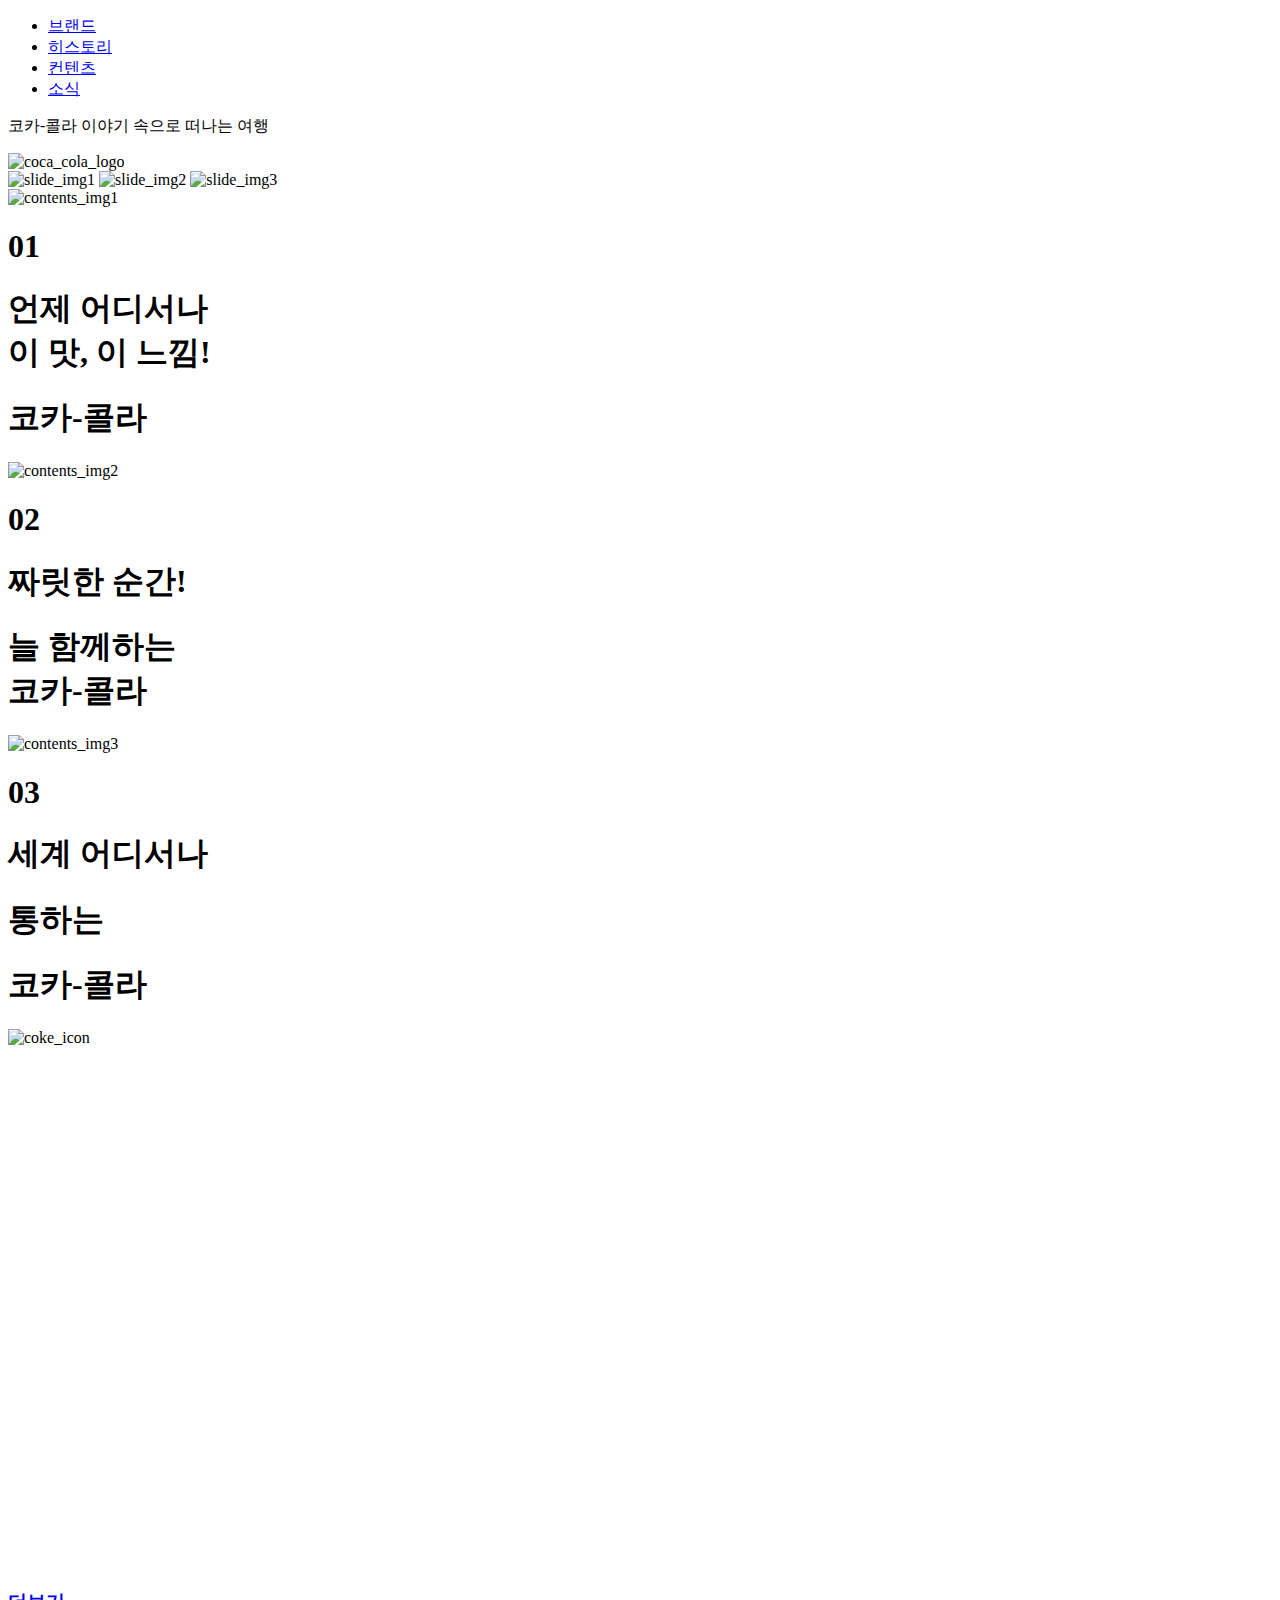
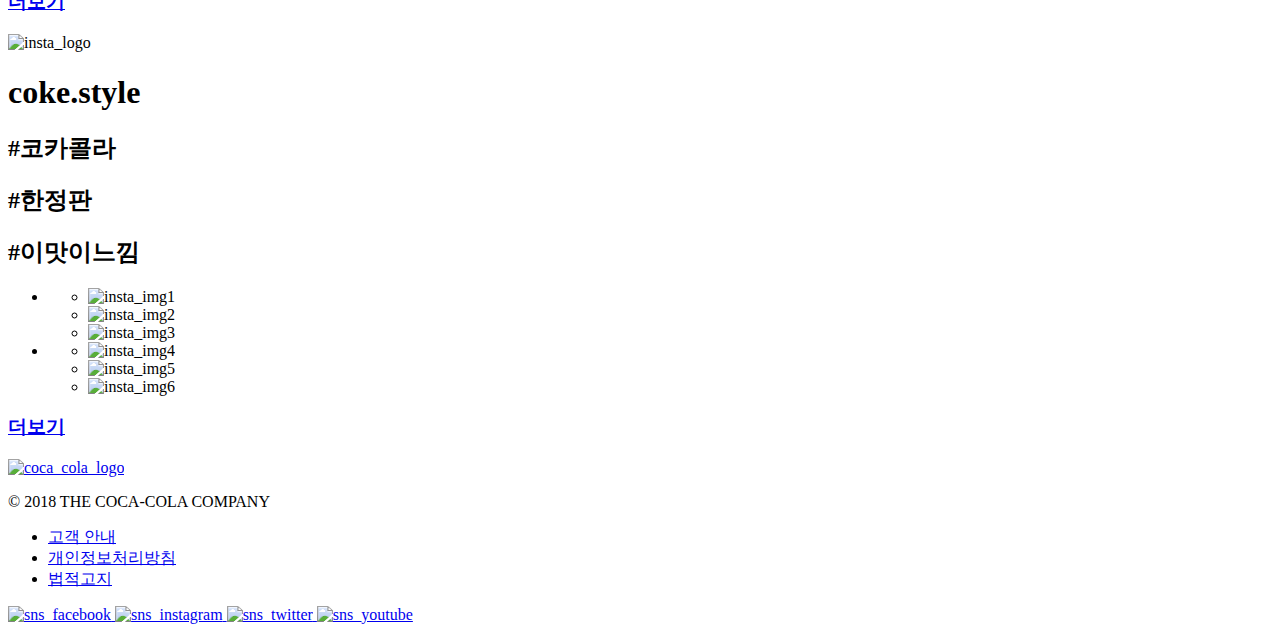
==== index.html @ ff388f08 "coca_cola" ====
<!DOCTYPE html>
<html lang="en">
<head>
    <meta charset="UTF-8">
    <meta http-equiv="X-UA-Compatible" content="IE=edge">
    <meta name="viewport" content="width=device-width, initial-scale=1.0">
    <title>한국 코카-콜라</title>
    <link rel="stylesheet" href="css/reset.css">
    <link rel="stylesheet" href="css/common.css">
    <link rel="stylesheet" href="css/style.css">
    <script src="script/jquery-3.5.1.min.js"></script>
    <script src="script/script.js"></script>
</head>
<body>
    <div class="header">
        <nav>
            <ul class="main_menu">
                <li><a href="brand.html" target="_self">브랜드</a></li>
                <li><a href="history.html">히스토리</a></li>
                <li><a href="contents.html">컨텐츠</a></li>
                <li><a href="news.html">소식</a></li>
            </ul>
        </nav>
    </div>

    <div id="container">

        <div class="min">
              <p>코카-콜라 이야기 속으로 떠나는 여행</p>
        </div>

        
        <div class="logo"><img src="imgs/coca_logo.png" alt="coca_cola_logo"></a></div>

        <div id="slide">
            <div class="slide_img">
                <img src="imgs/main/slide_img1.png" alt="slide_img1">
                <img src="imgs/main/slide_img2.png" alt="slide_img2">
                <img src="imgs/main/slide_img3.png" alt="slide_img3">
            </div>

            <div class="slide_btn"></div>
        </div>

        <div id="mn_contents" class="clearfix">
            <div class="con1">
                <div class="con_img"><img src="imgs/main/con_img1.jpg" alt="contents_img1"></div>
                <div class="con1_text">
                    <h1 class="con_text_b">01</h1>
                    <h1 class="con_text_w">언제 어디서나 <br> 이 맛, 이 느낌!</h1>
                    <h1 class="con_text_y">코카-콜라</h1>
                </div>
            </div>

            <div class="con2">
                <div class="con_img"><img src="imgs/main/con_img2.jpg" alt="contents_img2"></div>
                <div class="con2_text">
                    <h1 class="con_text_b">02</h1>
                    <h1 class="con_text_y">짜릿한 순간!</h1>
                    <h1 class="con_text_w">늘 함께하는 <br> 코카-콜라</h1>
                </div>
            </div>

            <div class="con3">
                <div class="con_img"><img src="imgs/main/con_img3.jpg" alt="contents_img3"></div>
                <div class="con3_text">
                    <h1 class="con_text_b">03</h1>
                    <h1 class="con_text_w">세계 어디서나</h1>
                    <h1 class="con_text_w"><span>통</span>하는</h1>
                    <h1 class="con_text_w">코카-콜라</h1>
                </div>
            </div>
        </div>

        <div id="movie" class="clearfix">
            <div class="can"><img src="imgs/main/bg_img_can.png" alt="coke_icon"></div>

            <div class="movie">
                <iframe width="940" height="520" src="https://www.youtube.com/embed/O1akV85y2nY" frameborder="0" allow="accelerometer; autoplay; clipboard-write; encrypted-media; gyroscope; picture-in-picture" allowfullscreen></iframe>
            </div>

            <div class="more_btn"><a href="https://www.youtube.com/c/CocaColaKorea/featured" target="_blank">
                 <h3>더보기</h3> 
                </a>
            </div>
        </div>

        <div id="insta" class="clearfix">
            <div class="coca_logo3">
                <img src="imgs/coca_logo3.png" alt="insta_logo">
            </div>

            <div class="insta_text">
                <h1>coke.style</h1>
                <h2>#코카콜라</h2>
                <h2>#한정판</h2>
                <h2>#이맛이느낌</h2>
            </div>

            <ul class="insta_img">
                <li>
                    <ul>
                        <li><img src="imgs/main/insta_img1.jpg" alt="insta_img1"></li>
                        <li><img src="imgs/main/insta_img2.jpg" alt="insta_img2"></li>
                        <li><img src="imgs/main/insta_img3.jpg" alt="insta_img3"></li>
                    </ul>
                </li>
                <li>
                    <ul>
                        <li><img src="imgs/main/insta_img4.jpg" alt="insta_img4"></li>
                        <li><img src="imgs/main/insta_img5.jpg" alt="insta_img5"></li>
                        <li><img src="imgs/main/insta_img6.jpg" alt="insta_img6"></li>
                    </ul>
                </li>
            </ul>

            <div class="more_btn">
                <a href="https://www.instagram.com/explore/tags/cocacolalimitededition/" target="_blank">
                    <h3>더보기</h3>
                </a>
            </div>
        </div>

        <footer class="clearfix">
            <div class="mn_footer1">
                <a href="index.html"><img src="imgs/coca_logo2.png" alt="coca_cola_logo"></a>
                <p>© 2018 THE COCA-COLA COMPANY</p>
            </div>

            <div class="mn_footer2">
                <ul>
                    <li><a href="footer1.html">고객 안내</a></li>
                    <li><a href="footer2.html">개인정보처리방침</a></li>
                    <li><a href="footer3.html">법적고지</a></li>
                </ul>
            </div>

            <div class="mn_footer3">
                <a href="https://www.facebook.com/Coca-Cola" target="_blank">
                    <img src="imgs/sns_facebook.png" alt="sns_facebook">
                </a>
                <a href="https://www.instagram.com/coke.style/" target="_blank">
                    <img src="imgs/sns_instagram.png" alt="sns_instagram">
                </a>
                <a href="https://twitter.com/CocaCola_Korea" target="_blank">
                    <img src="imgs/sns_twitter.png" alt="sns_twitter">
                </a>
                <a href="https://www.youtube.com/user/openhappinesskorea" target="_blank">
                    <img src="imgs/sns_youtube.png" alt="sns_youtube">
                </a>
            </div>
        </footer>

    </div>
</body>
</html>
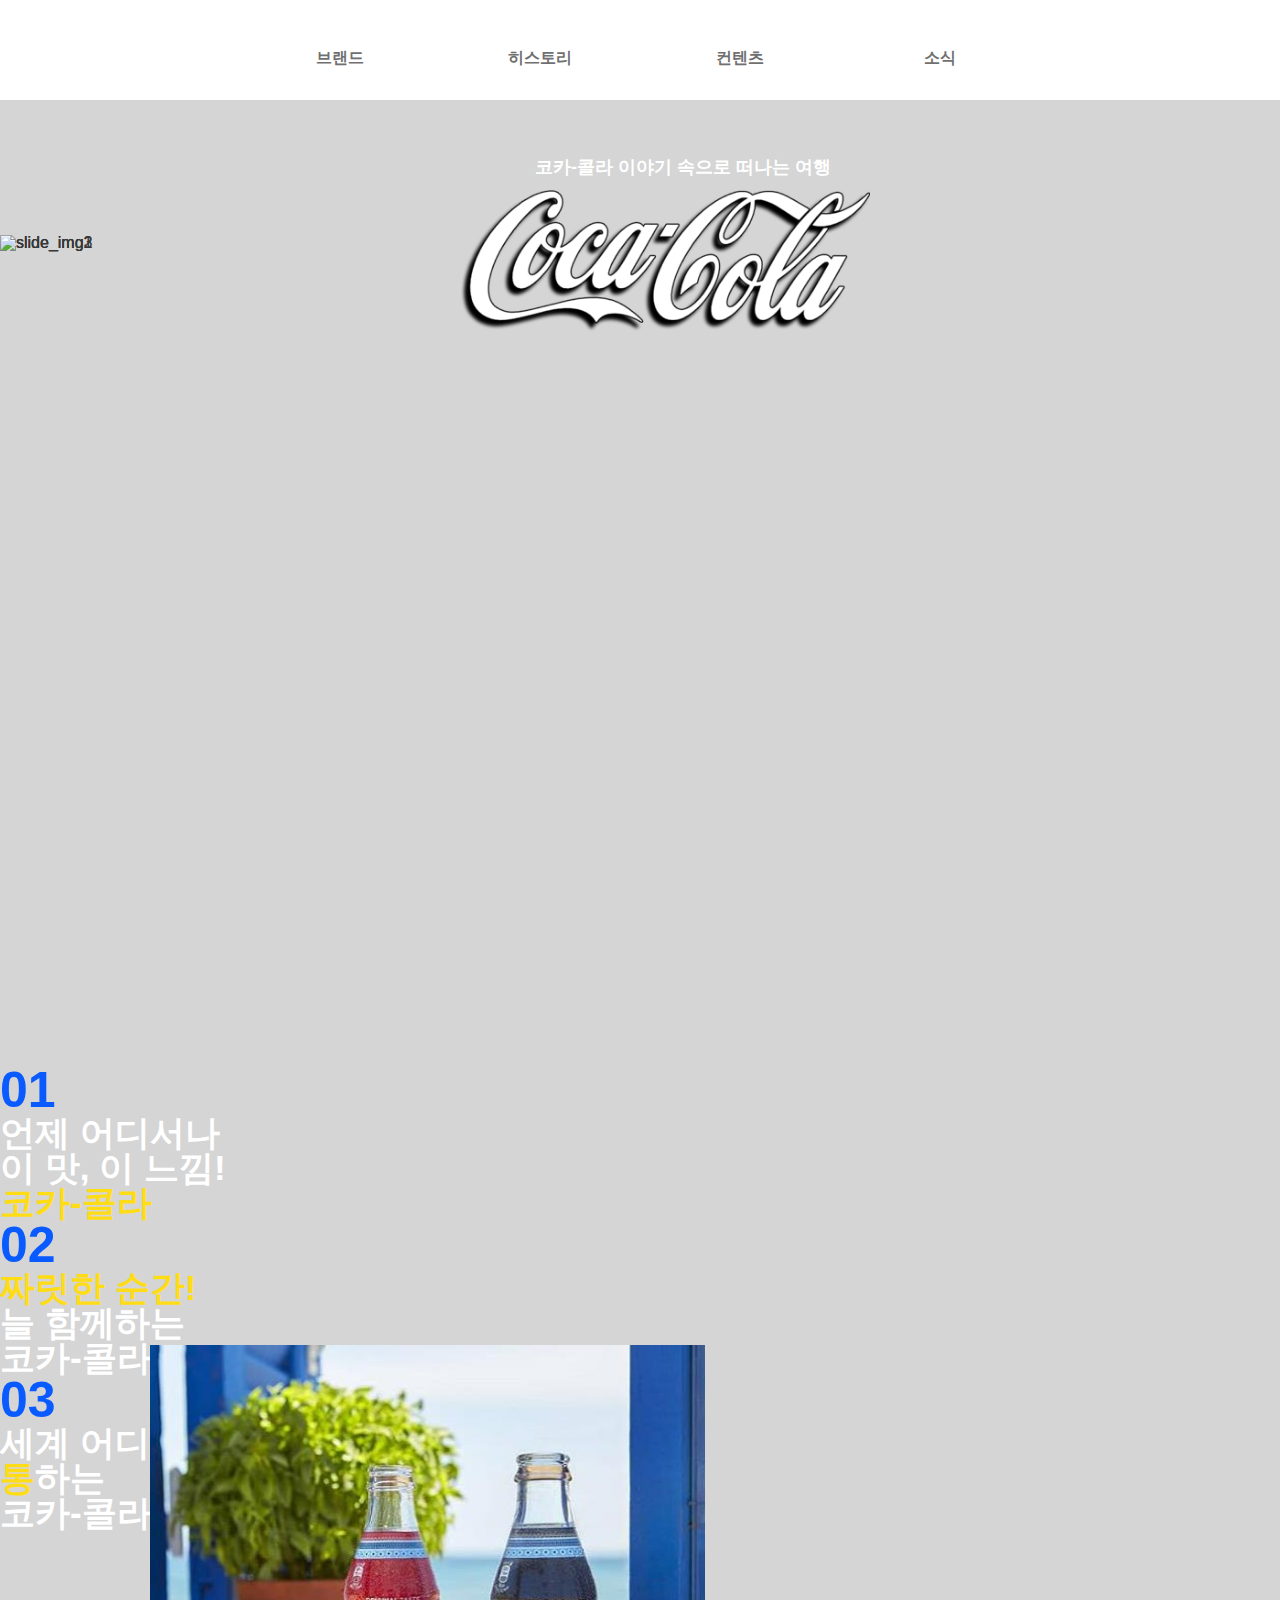
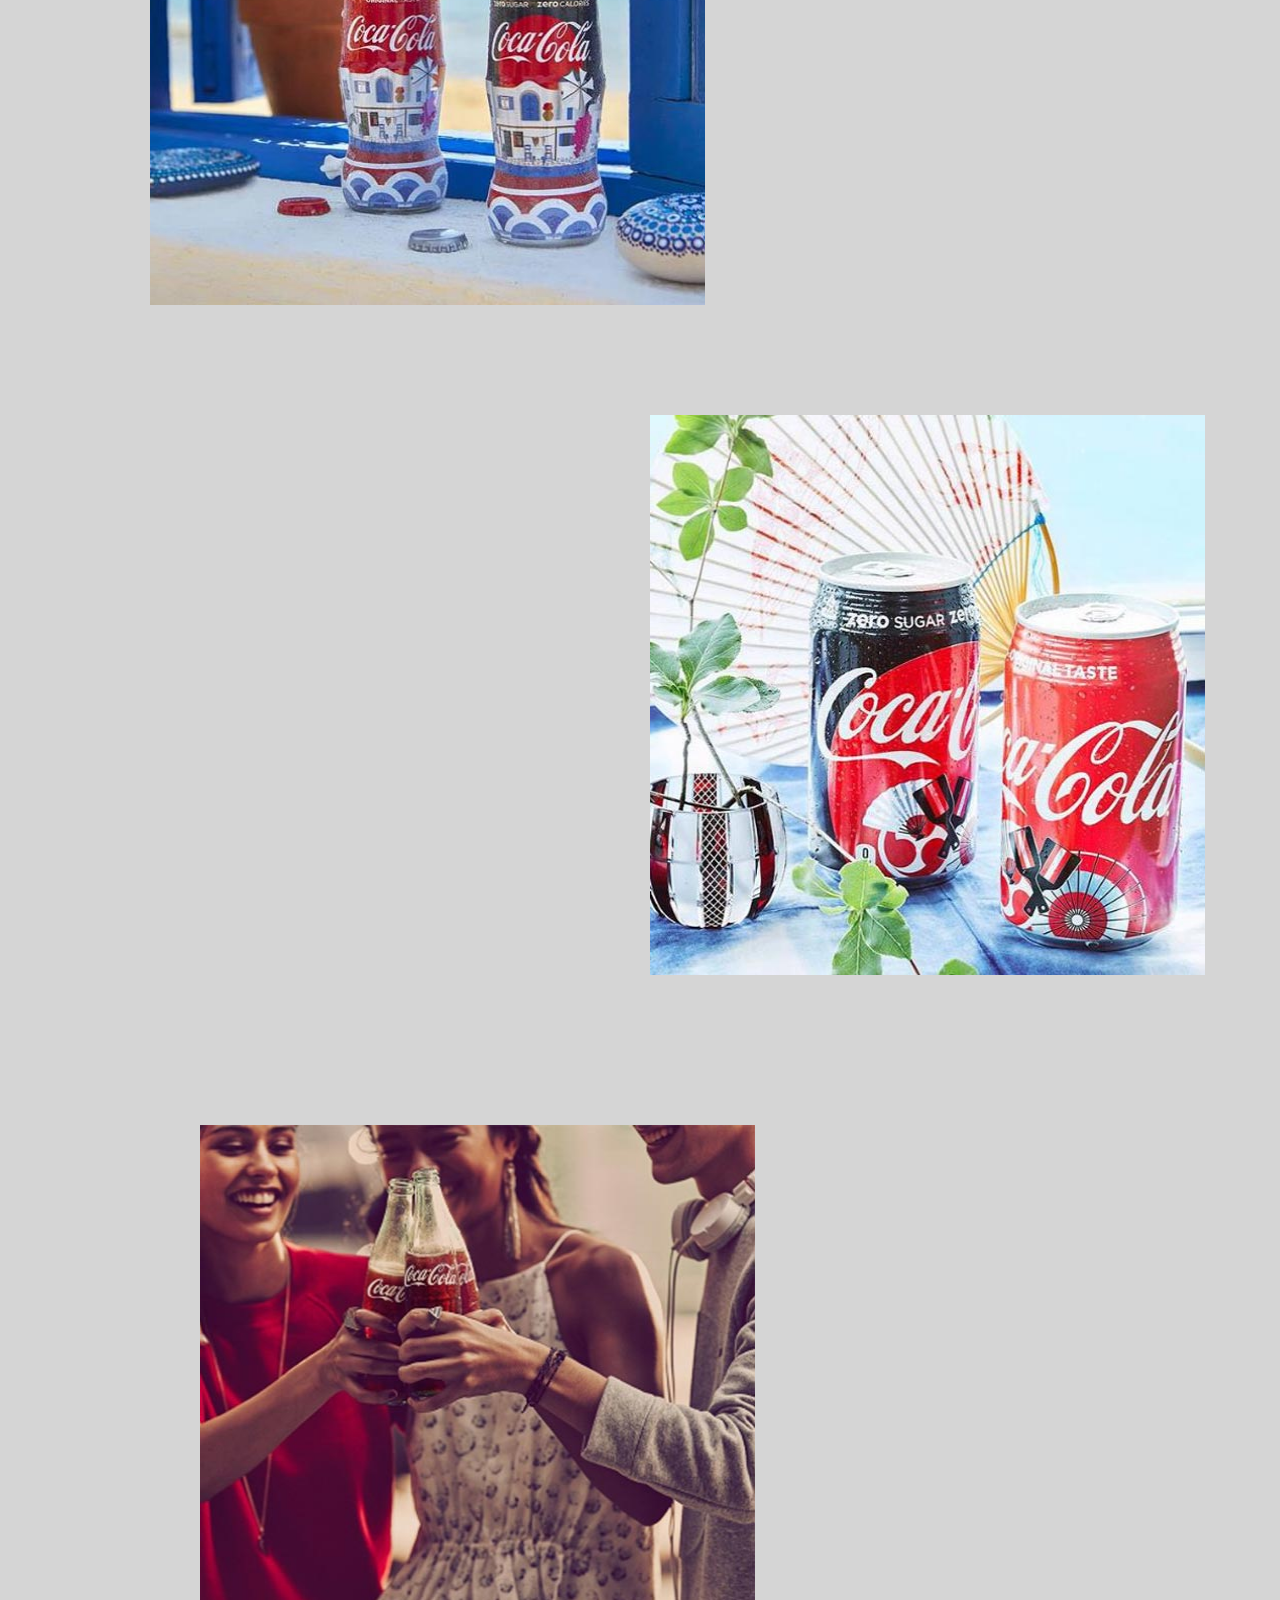
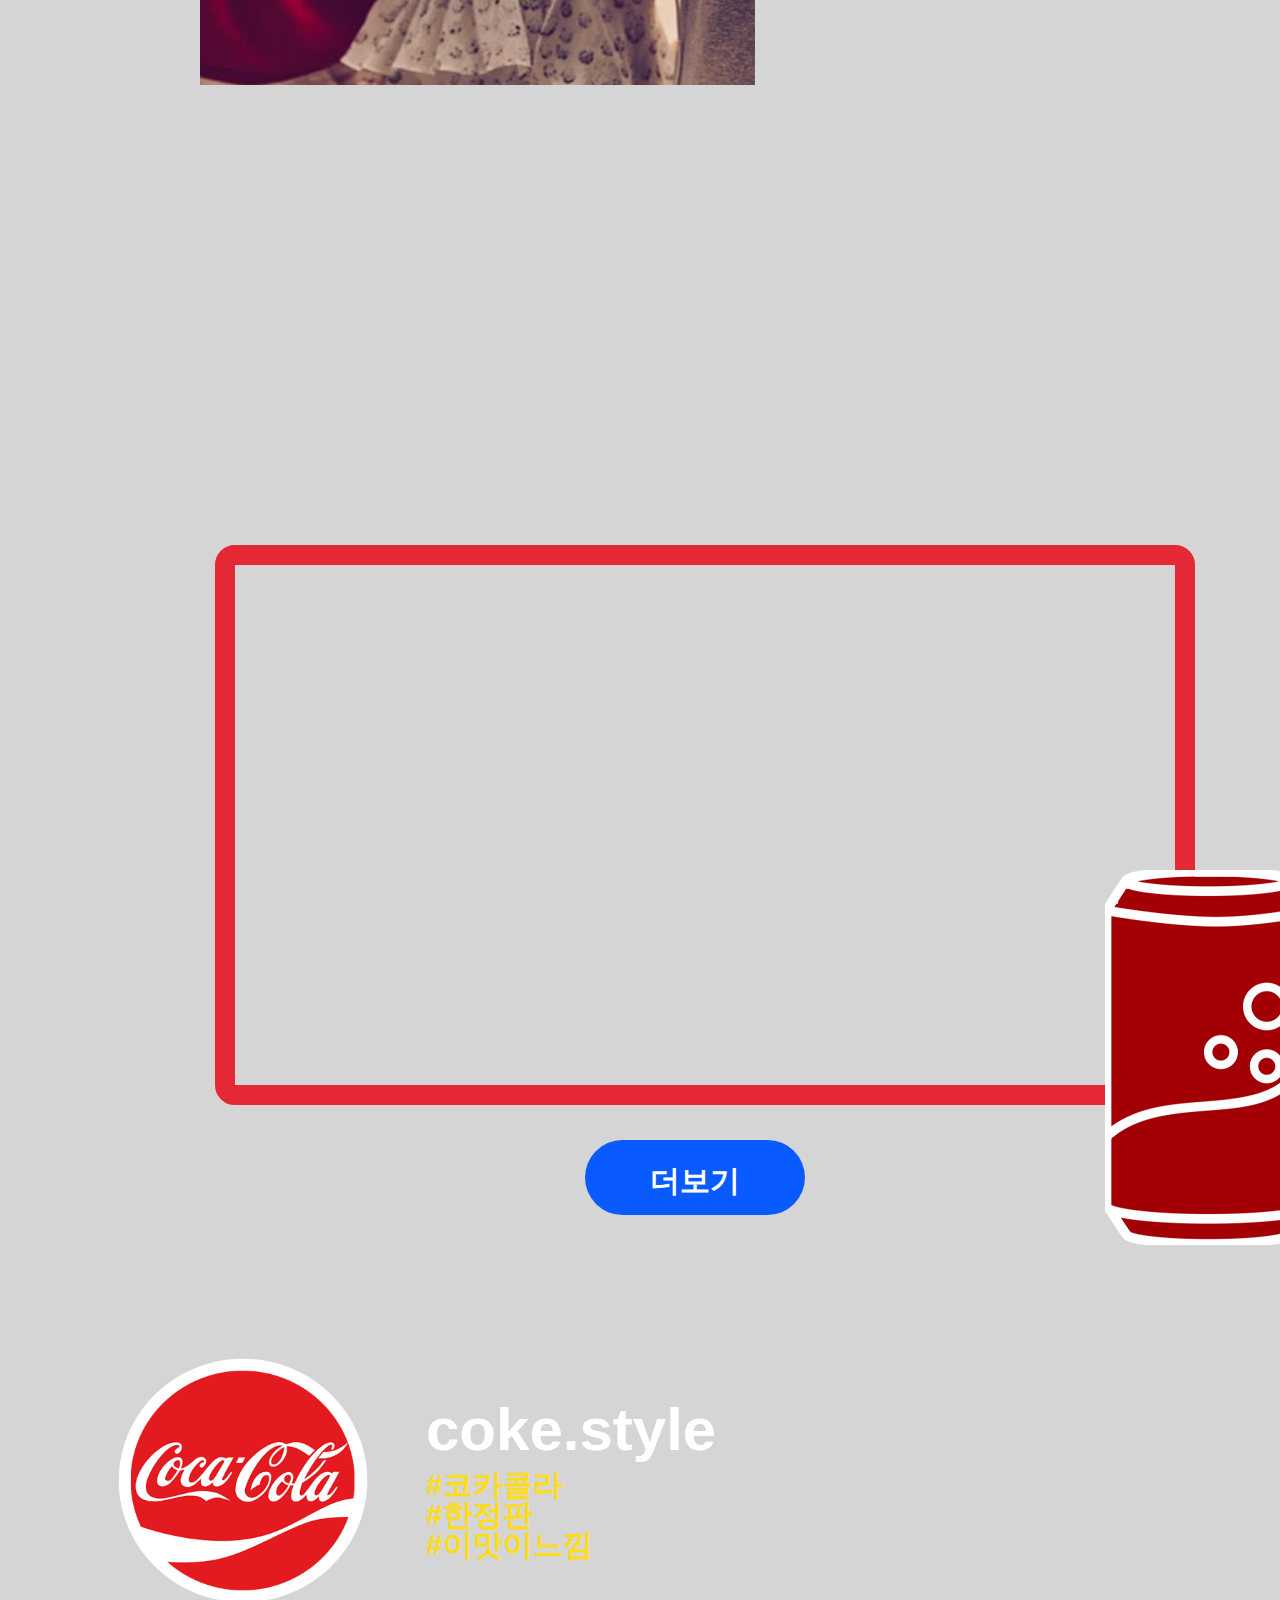
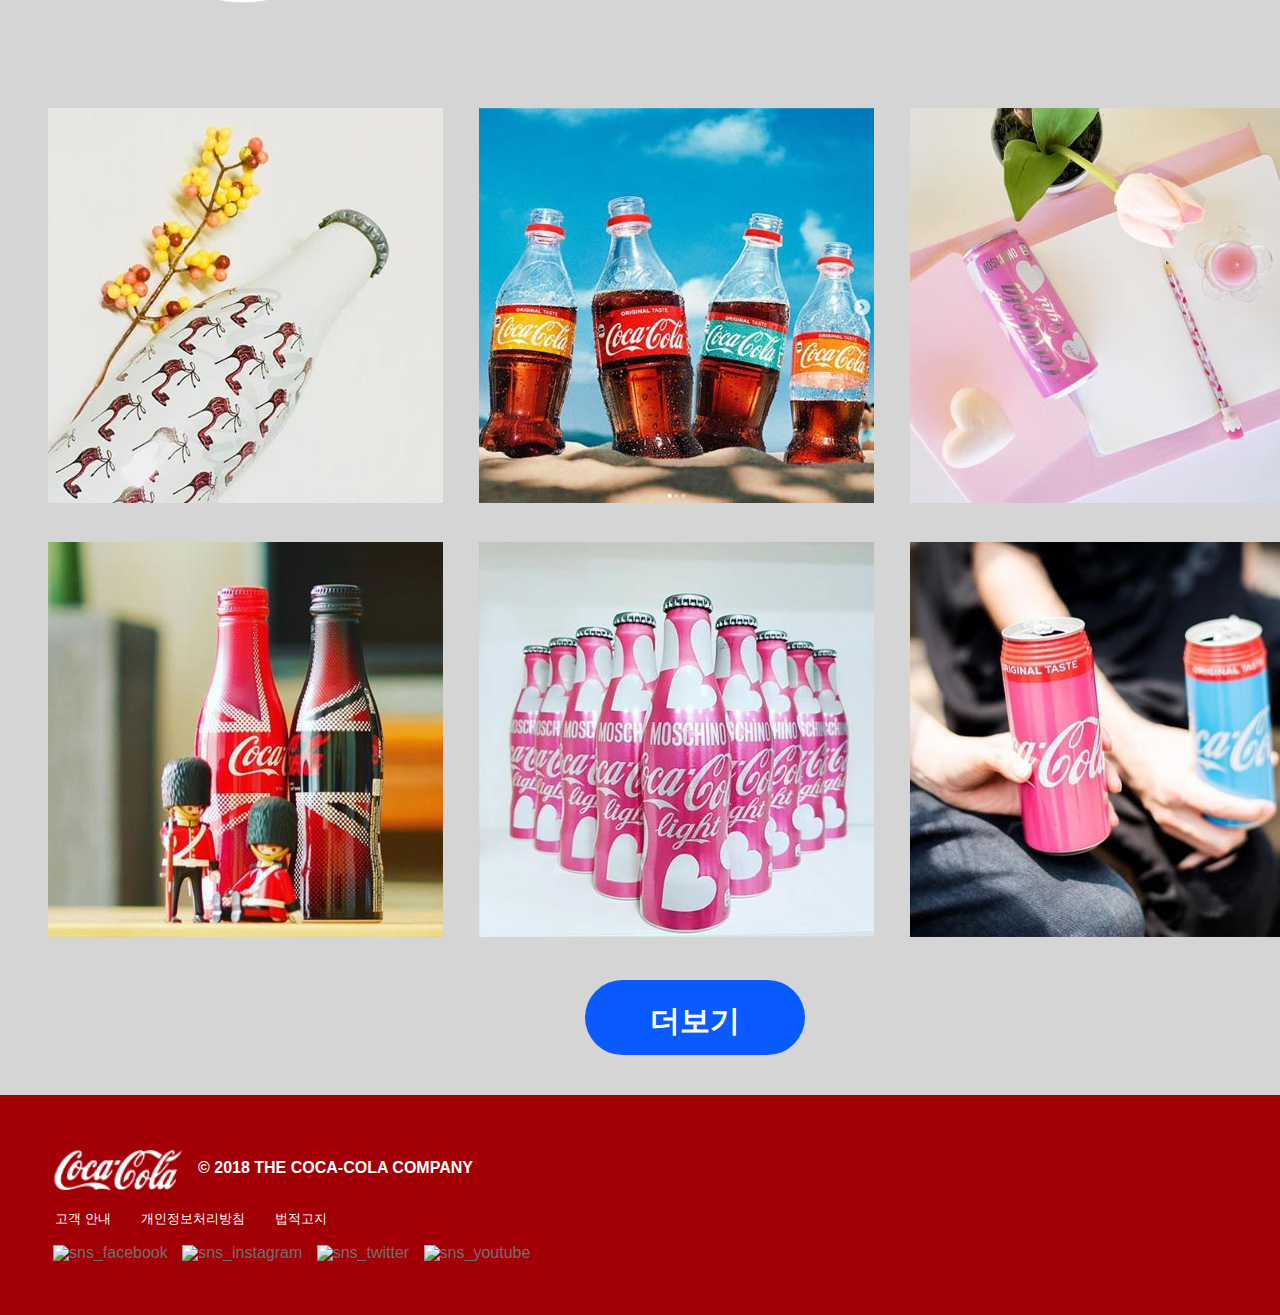
==== commit f7ff4d1c: "Update index.html" ====
--- a/index.html
+++ b/index.html
@@ -5,11 +5,11 @@
     <meta http-equiv="X-UA-Compatible" content="IE=edge">
     <meta name="viewport" content="width=device-width, initial-scale=1.0">
     <title>한국 코카-콜라</title>
-    <link rel="stylesheet" href="css/reset.css">
-    <link rel="stylesheet" href="css/common.css">
-    <link rel="stylesheet" href="css/style.css">
-    <script src="script/jquery-3.5.1.min.js"></script>
-    <script src="script/script.js"></script>
+    <link rel="stylesheet" href="reset.css">
+    <link rel="stylesheet" href="common.css">
+    <link rel="stylesheet" href="style.css">
+    <script src="jquery-3.5.1.min.js"></script>
+    <script src="script.js"></script>
 </head>
 <body>
     <div class="header">
@@ -30,7 +30,7 @@
         </div>
 
         
-        <div class="logo"><img src="imgs/coca_logo.png" alt="coca_cola_logo"></a></div>
+        <div class="logo"><img src="coca_logo.png" alt="coca_cola_logo"></a></div>
 
         <div id="slide">
             <div class="slide_img">
@@ -44,7 +44,7 @@
 
         <div id="mn_contents" class="clearfix">
             <div class="con1">
-                <div class="con_img"><img src="imgs/main/con_img1.jpg" alt="contents_img1"></div>
+                <div class="con_img"><img src="con_img1.jpg" alt="contents_img1"></div>
                 <div class="con1_text">
                     <h1 class="con_text_b">01</h1>
                     <h1 class="con_text_w">언제 어디서나 <br> 이 맛, 이 느낌!</h1>
@@ -53,7 +53,7 @@
             </div>
 
             <div class="con2">
-                <div class="con_img"><img src="imgs/main/con_img2.jpg" alt="contents_img2"></div>
+                <div class="con_img"><img src="con_img2.jpg" alt="contents_img2"></div>
                 <div class="con2_text">
                     <h1 class="con_text_b">02</h1>
                     <h1 class="con_text_y">짜릿한 순간!</h1>
@@ -62,7 +62,7 @@
             </div>
 
             <div class="con3">
-                <div class="con_img"><img src="imgs/main/con_img3.jpg" alt="contents_img3"></div>
+                <div class="con_img"><img src="con_img3.jpg" alt="contents_img3"></div>
                 <div class="con3_text">
                     <h1 class="con_text_b">03</h1>
                     <h1 class="con_text_w">세계 어디서나</h1>
@@ -73,7 +73,7 @@
         </div>
 
         <div id="movie" class="clearfix">
-            <div class="can"><img src="imgs/main/bg_img_can.png" alt="coke_icon"></div>
+            <div class="can"><img src="bg_img_can.png" alt="coke_icon"></div>
 
             <div class="movie">
                 <iframe width="940" height="520" src="https://www.youtube.com/embed/O1akV85y2nY" frameborder="0" allow="accelerometer; autoplay; clipboard-write; encrypted-media; gyroscope; picture-in-picture" allowfullscreen></iframe>
@@ -87,7 +87,7 @@
 
         <div id="insta" class="clearfix">
             <div class="coca_logo3">
-                <img src="imgs/coca_logo3.png" alt="insta_logo">
+                <img src="coca_logo3.png" alt="insta_logo">
             </div>
 
             <div class="insta_text">
@@ -100,16 +100,16 @@
             <ul class="insta_img">
                 <li>
                     <ul>
-                        <li><img src="imgs/main/insta_img1.jpg" alt="insta_img1"></li>
-                        <li><img src="imgs/main/insta_img2.jpg" alt="insta_img2"></li>
-                        <li><img src="imgs/main/insta_img3.jpg" alt="insta_img3"></li>
+                        <li><img src="insta_img1.jpg" alt="insta_img1"></li>
+                        <li><img src="insta_img2.jpg" alt="insta_img2"></li>
+                        <li><img src="insta_img3.jpg" alt="insta_img3"></li>
                     </ul>
                 </li>
                 <li>
                     <ul>
-                        <li><img src="imgs/main/insta_img4.jpg" alt="insta_img4"></li>
-                        <li><img src="imgs/main/insta_img5.jpg" alt="insta_img5"></li>
-                        <li><img src="imgs/main/insta_img6.jpg" alt="insta_img6"></li>
+                        <li><img src="insta_img4.jpg" alt="insta_img4"></li>
+                        <li><img src="insta_img5.jpg" alt="insta_img5"></li>
+                        <li><img src="insta_img6.jpg" alt="insta_img6"></li>
                     </ul>
                 </li>
             </ul>
@@ -123,7 +123,7 @@
 
         <footer class="clearfix">
             <div class="mn_footer1">
-                <a href="index.html"><img src="imgs/coca_logo2.png" alt="coca_cola_logo"></a>
+                <a href="index.html"><img src="coca_logo2.png" alt="coca_cola_logo"></a>
                 <p>© 2018 THE COCA-COLA COMPANY</p>
             </div>
 
@@ -153,4 +153,4 @@
 
     </div>
 </body>
-</html>+</html>
--- a/common.css
+++ b/common.css
@@ -0,0 +1,264 @@
+:root {
+    --main-color: #D20008;
+    --sub-color: #000000;
+    --text-color: #707070;
+}
+
+
+body {
+    padding: 0;
+    margin: 0;
+    color: #373737;
+    font-size: 16px;
+    background: #D5D5D5;
+    font-family: '나눔고딕', sans-serif;
+}
+
+
+a {
+    text-decoration: none;
+}
+
+
+a:visited {
+    color:var(--text-color);
+    font-weight: bold;
+}
+
+
+a:link {
+    text-decoration: none;
+    color: var(--text-color);
+}
+
+
+
+ul {
+    margin: 0;
+    padding: 0;
+    list-style: none;
+}
+
+
+img {
+max-width: 100%;
+border: 0;
+}
+
+
+.clearfix:after {
+    clear: both;
+    display: block;
+    content: '';
+}
+
+
+#container {
+    position: relative;
+    top:100px;
+    width: 1366px;
+    height: auto;
+    margin: 0 auto;
+}
+
+
+
+/* ---------------sub---------------- */
+
+
+.header {
+    width: 100%;
+    height: 100px;
+    position: fixed;
+    background: #fff;
+    top: 0;
+    z-index: 3000;
+}
+
+
+nav {
+    width: 800px;
+    height: 100px;
+    text-align: center;
+    background-color: #fff;
+    position: fixed;
+    margin-left: -400px;
+    left: 50%;
+}
+
+
+nav>.main_menu {
+    width: 100%;
+    padding-top: 45px;
+    height: 100px;
+    color: var(--text-color);
+    font-weight: bold;
+    box-sizing: border-box;
+}
+
+
+nav>.main_menu>li {
+    float: left;
+    width: 200px;
+    height: 35px;
+    text-align: center;
+    transition: all 0.4s;
+}
+
+
+.main_menu li>a {
+    display: block;
+    padding: 5px;
+}
+
+
+nav>.main_menu li>a:hover {
+    color: var(--main-color);
+    font-weight: bold;
+}
+
+
+
+nav>.main_menu li .sub_color {
+    color: var(--main-color);
+}
+
+
+.click {
+    width: 100%;
+    height: 50px;
+    top: 20px;
+    position: relative;
+
+}
+
+
+.click .home {
+    width: 24px;
+    height: 24px;
+    margin-left: 60px;
+    position: absolute;
+}
+
+
+.click .home img {
+    width: 22px;
+    height: 22px;
+}
+
+
+.click_txt {
+    color: #fff;
+    float: left;
+    text-align: center;
+    margin-left: 87px;
+    margin-top: 4px;
+    position: absolute;
+}
+
+
+.title_page {
+    width: 100%;
+    height: 100px;
+}
+
+
+.title {
+    color: #fff;
+    font-size: 40px;
+    font-weight: bold;
+    text-align: center;
+}
+
+
+.sub {
+    color: #fff;
+    font-size: 16px;
+    text-align: center;
+    margin-top: 22px;
+}
+
+
+/* -----sub_contents---------------------- */
+#sub_box {
+    margin: 0 auto;
+    margin-top: 20px;
+    width: 1066px;
+    height: auto;
+    background: #fff;
+    border-radius: 15px;
+}
+
+.line_top {
+    width: 1000px;
+    margin: 0 auto;
+    padding-top: 20px;
+}
+
+.line_bottom {
+    width: 1000px;
+    margin: 0 auto;
+    padding-bottom: 20px;
+}
+
+/* --------footer----------*/
+
+
+footer {
+    width: 1366px;
+    height: auto;
+    background: #A20006;
+    position: relative;
+}
+
+
+.mn_footer1 {
+    position: absolute;
+    margin-left: 53px;
+    margin-top: 20px;
+}
+
+.mn_footer1 img {
+    float: left;
+    width: 130px;
+    height: 40px;
+    margin-top: 35px;
+}
+
+.mn_footer1 p {
+    float: left;
+    margin-left: 15px;
+    margin-top: 45px;
+    font-size: 16px;
+    color: #fff;
+    font-weight: bold;
+}
+
+.mn_footer2 {
+    position: absolute;
+    margin-top: 115px;
+    margin-left: 55px;
+}
+
+.mn_footer2 ul li {
+    float: left;
+    margin-right: 10px;
+}
+
+.mn_footer2 li>a {
+    color: #fff;
+    font-size: 13px;
+    margin-right: 20px;
+}
+
+.mn_footer3 {
+    position: absolute;
+    margin-top: 150px;
+    margin-left: 53px;
+}
+
+.mn_footer3 img {
+    width: 30px;
+    height: 30px;
+    margin-right: 10px;
+}--- a/style.css
+++ b/style.css
@@ -0,0 +1,283 @@
+/* -----------------main---------------------------- */
+
+.min {
+    width: 100%;
+    height: 135px;
+    background: url(../imgs/bg_img_header2.png) no-repeat center;
+}
+.min p {
+    font-size: 18px;
+    font-weight: bold;
+    color: #fff;
+    text-align: center;
+    line-height: 135px;
+}
+
+.logo {
+    width: 430px;
+    z-index: 1000;
+    position: absolute;
+    left: 450px;
+    top:90px;
+
+}
+
+/* ----------slide------------------------------------------ */
+#slide {
+    width: 1366px;
+    height: 830px;
+    margin: 0 auto;
+    position: relative;
+    z-index: 0;
+}
+
+.slide_img img {
+    width: 100%;
+    height: 830px;
+    position: absolute;
+    overflow: hidden;
+}
+
+/* -----slide_btn------------------------------------ */
+
+/* ------mn_contents */
+
+#mn_contents {
+    background: url(../imgs/main/bg_img_contents.png)no-repeat center;
+    width: 1366px;
+    height: 2490px;
+    margin: 0 auto;
+    position: relative;
+}
+
+#mn_contents img {
+    width: 555px;
+    height: 560px;
+}
+
+#mn_contents h1 {
+    font-size: 35px;
+    font-weight: bold;
+}
+
+#mn_contents .con_text_b {
+    color: #095bff;
+    font-size: 50px;
+}
+
+#mn_contents .con_text_w {
+    color: #fff;
+}
+
+#mn_contents .con_text_y {
+    color: #FEDC16;
+}
+
+#mn_contents .con3 span {
+    color: #FEDC16;
+}
+
+/* ------con1------------------------------- */
+
+#mn_contents .con1 .con_img {
+    position: absolute;
+    top: 280px;
+    left: 150px;
+}
+
+#mn_contetns .con1 .con1_text {
+    position: absolute;
+    top: 200px;
+    left: 300px;
+}
+
+
+/* ------con2------------------------------- */
+#mn_contents .con2 .con_img {
+    position: absolute;
+    top: 950px;
+    left: 650px;
+}
+
+#mn_contetns .con2 .con2_text {
+}
+
+
+/* ------con3------------------------------- */
+#mn_contents .con3 .con_img {
+    position: absolute;
+    top: 1660px;
+    left: 200px;
+}
+
+#mn_contetns .con3 .con3_text {
+}
+
+/* ------movie------------------------- */
+
+#movie {
+    width: 1366px;
+    height: 905px;
+    margin: 0 auto;
+    background: url(../imgs/main/bg_img_movie.png);
+    position: relative;
+}
+
+#movie .movie {
+    width: 940px;
+    height: 520px;
+    position: absolute;
+    top: 190px;
+    left: 215px;
+    border: 20px solid #E42836;
+    border-radius: 20px;
+}
+
+#movie .can img {
+    width: 210px;
+    height: 375px;
+    position: absolute;
+    top: 515px;
+    left: 1105px;
+    z-index: 50;
+}
+
+#movie .more_btn {
+    width: 220px;
+    height: 75px;
+    background: #095bff;
+    border-radius: 80px;
+    position: absolute;
+    cursor: pointer;
+    top: 785px;
+    left: 585px;
+}
+
+#movie .more_btn h3 {
+    color: #fff;
+    text-align: center;
+    font-size: 30px;
+    font-weight: bold;
+    line-height: 2.7;
+}
+
+/* ----insta---------------------- */
+
+#insta {
+    background: url(../imgs/main/bg_img_insta.png);
+    width: 1366px;
+    height: 1435px;
+    margin: 0 auto;
+    position: relative;
+}
+
+.coca_logo3 img {
+    float: left;
+    margin-top: 80px;
+    margin-left: 100px;
+    width: 250px;
+    height: 245px;
+    border-radius: 360px;
+}
+
+.insta_text {
+    float: left;
+    margin-top: 140px;
+    margin-left: 40px;
+    font-weight: bold;
+}
+
+.insta_text h1 {
+    color: #fff;
+    font-size: 60px;
+    margin-bottom: 10px;
+}
+
+.insta_text h2 {
+    color: #fedc16;
+    font-size: 30px;
+}
+
+.insta_img {
+    width: 1300px;
+    height: 980px;
+    top: 430px;
+    left: 30px;
+    position: absolute;
+}
+
+#insta ul li {
+    float: left;
+}
+
+#insta img {
+    padding: 18px;
+}
+
+#insta .more_btn {
+    width: 220px;
+    height: 75px;
+    background: #095bff;
+    border-radius: 80px;
+    position: absolute;
+    cursor: pointer;
+    left: 585px;
+    top: 1320px;
+}
+
+#insta .more_btn h3 {
+    color: #fff;
+    text-align: center;
+    font-size: 30px;
+    font-weight: bold;
+    line-height: 2.7;
+}
+
+/* -----sub contents more_btn */
+
+.contents_box .more_btn {
+    width: 220px;
+    height: 75px;
+    background: #095bff;
+    border-radius: 80px;
+    margin-bottom: 10px;
+    cursor: pointer;
+}
+
+.contents_box .more_btn h3 {
+    color: #fff;
+    text-align: center;
+    font-size: 30px;
+    font-weight: bold;
+    line-height: 2.7;
+}
+
+/* -----sub newss more_btn */
+
+.news_box .more_btn {
+    width: 220px;
+    height: 75px;
+    background: #095bff;
+    border-radius: 80px;
+    margin-bottom: 10px;
+    cursor: pointer;
+}
+
+.news_box .more_btn h3 {
+    color: #fff;
+    text-align: center;
+    font-size: 30px;
+    font-weight: bold;
+    line-height: 2.7;
+}
+
+/* ------footer---------- */
+footer {
+    margin: 0 auto;
+    height: 220px;
+}
+
+
+.page p {
+    line-height: 1.5;
+}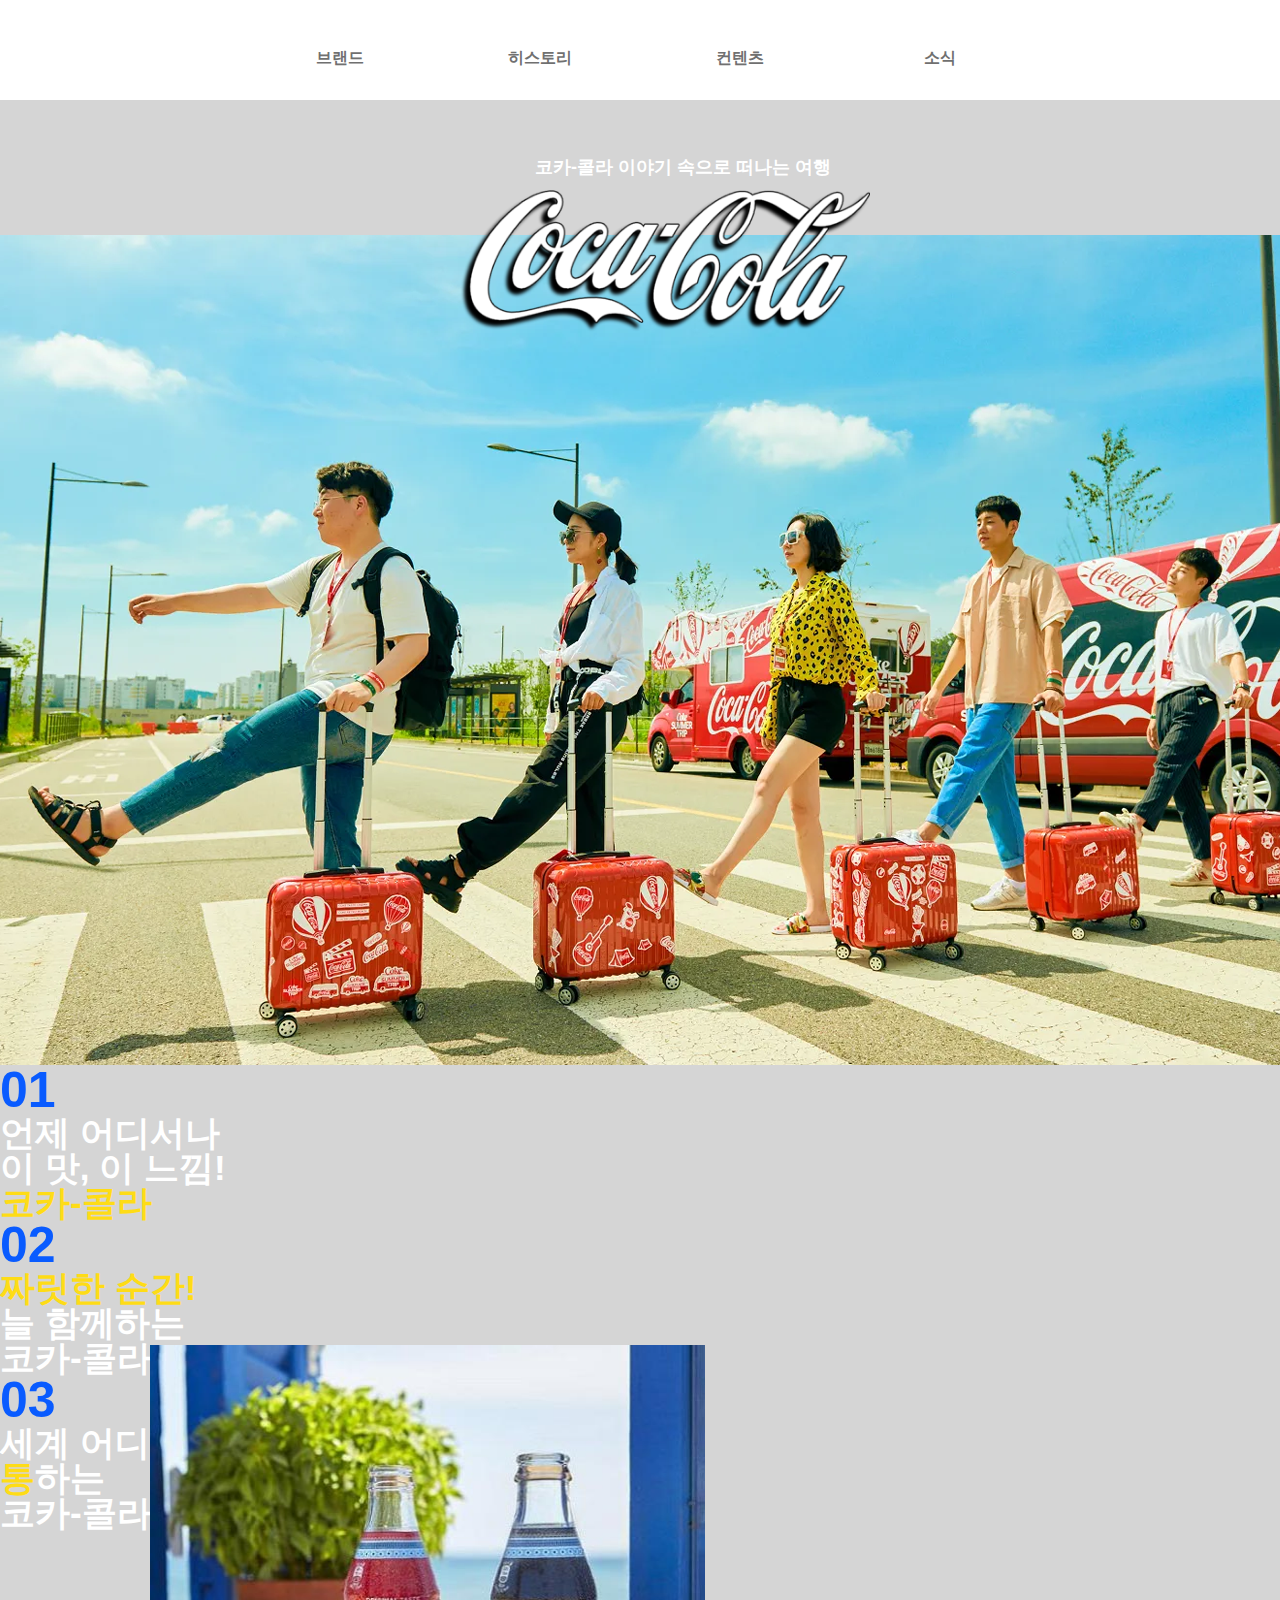
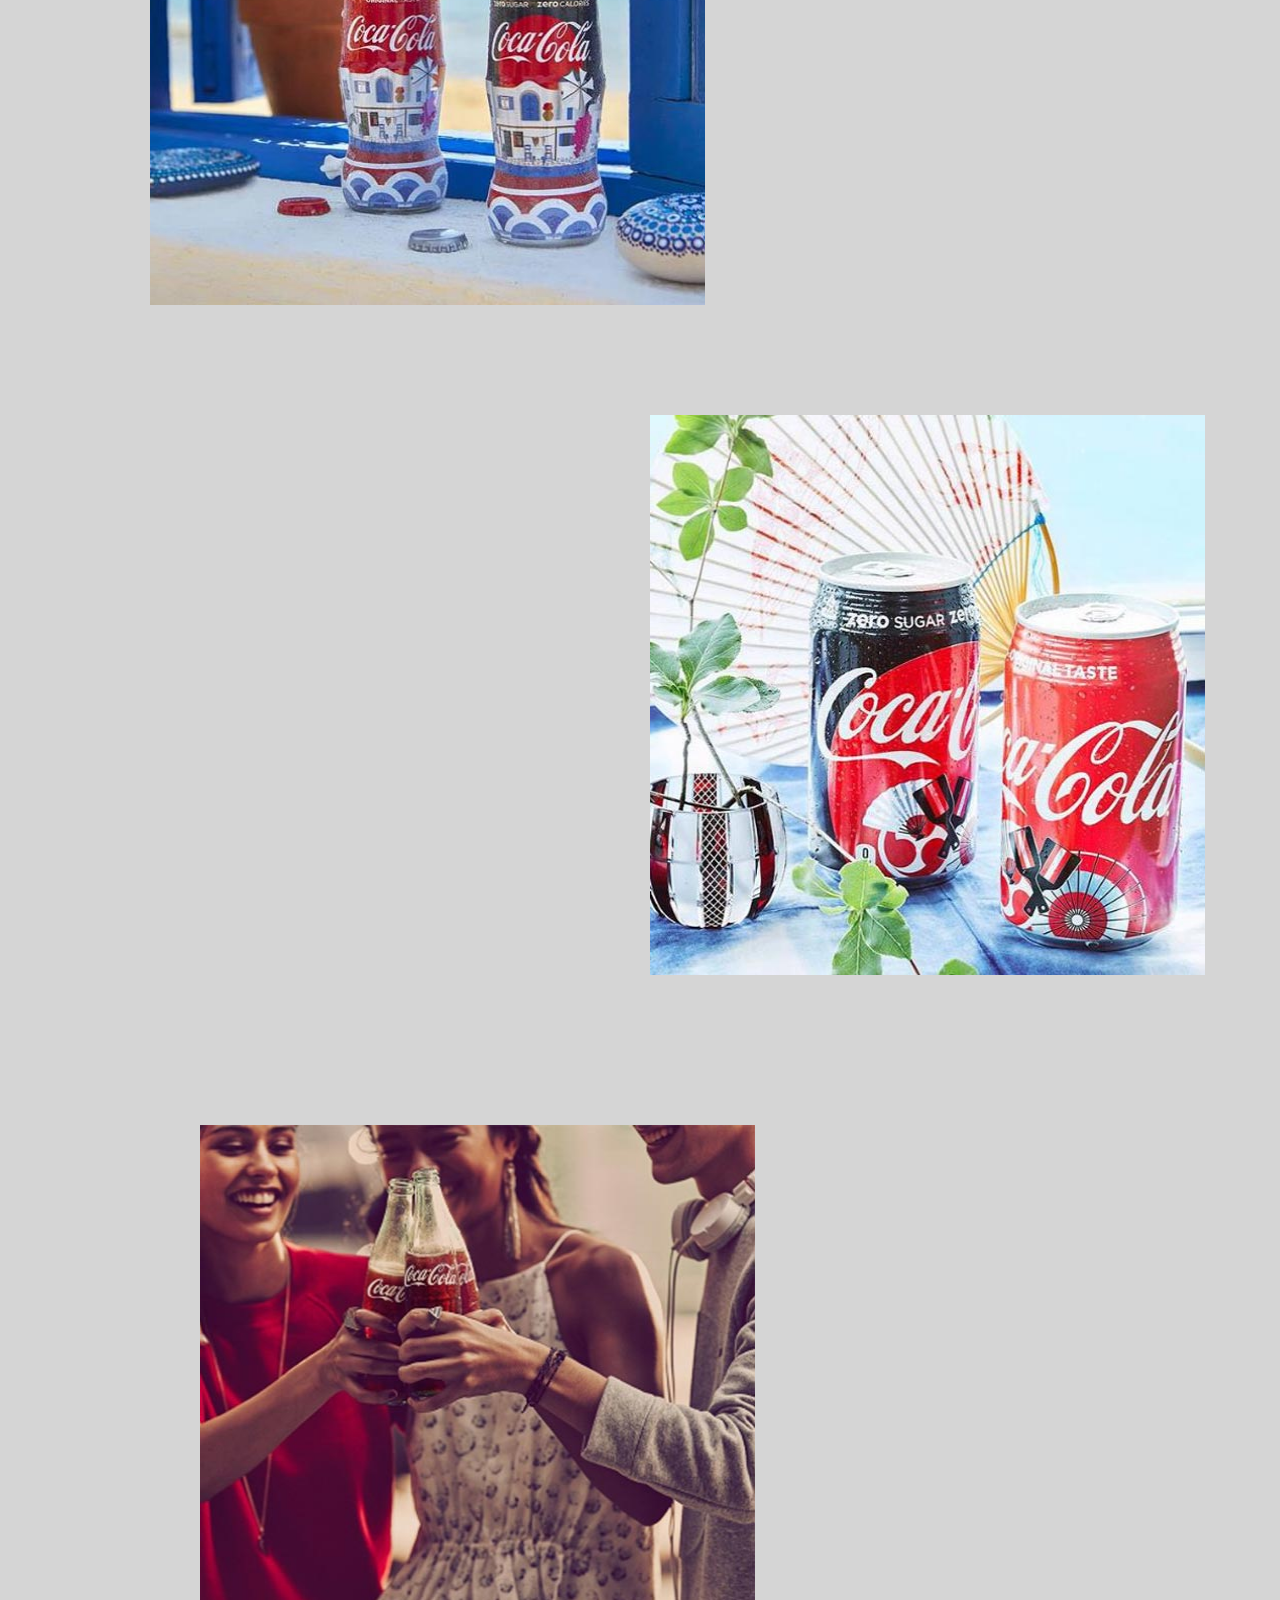
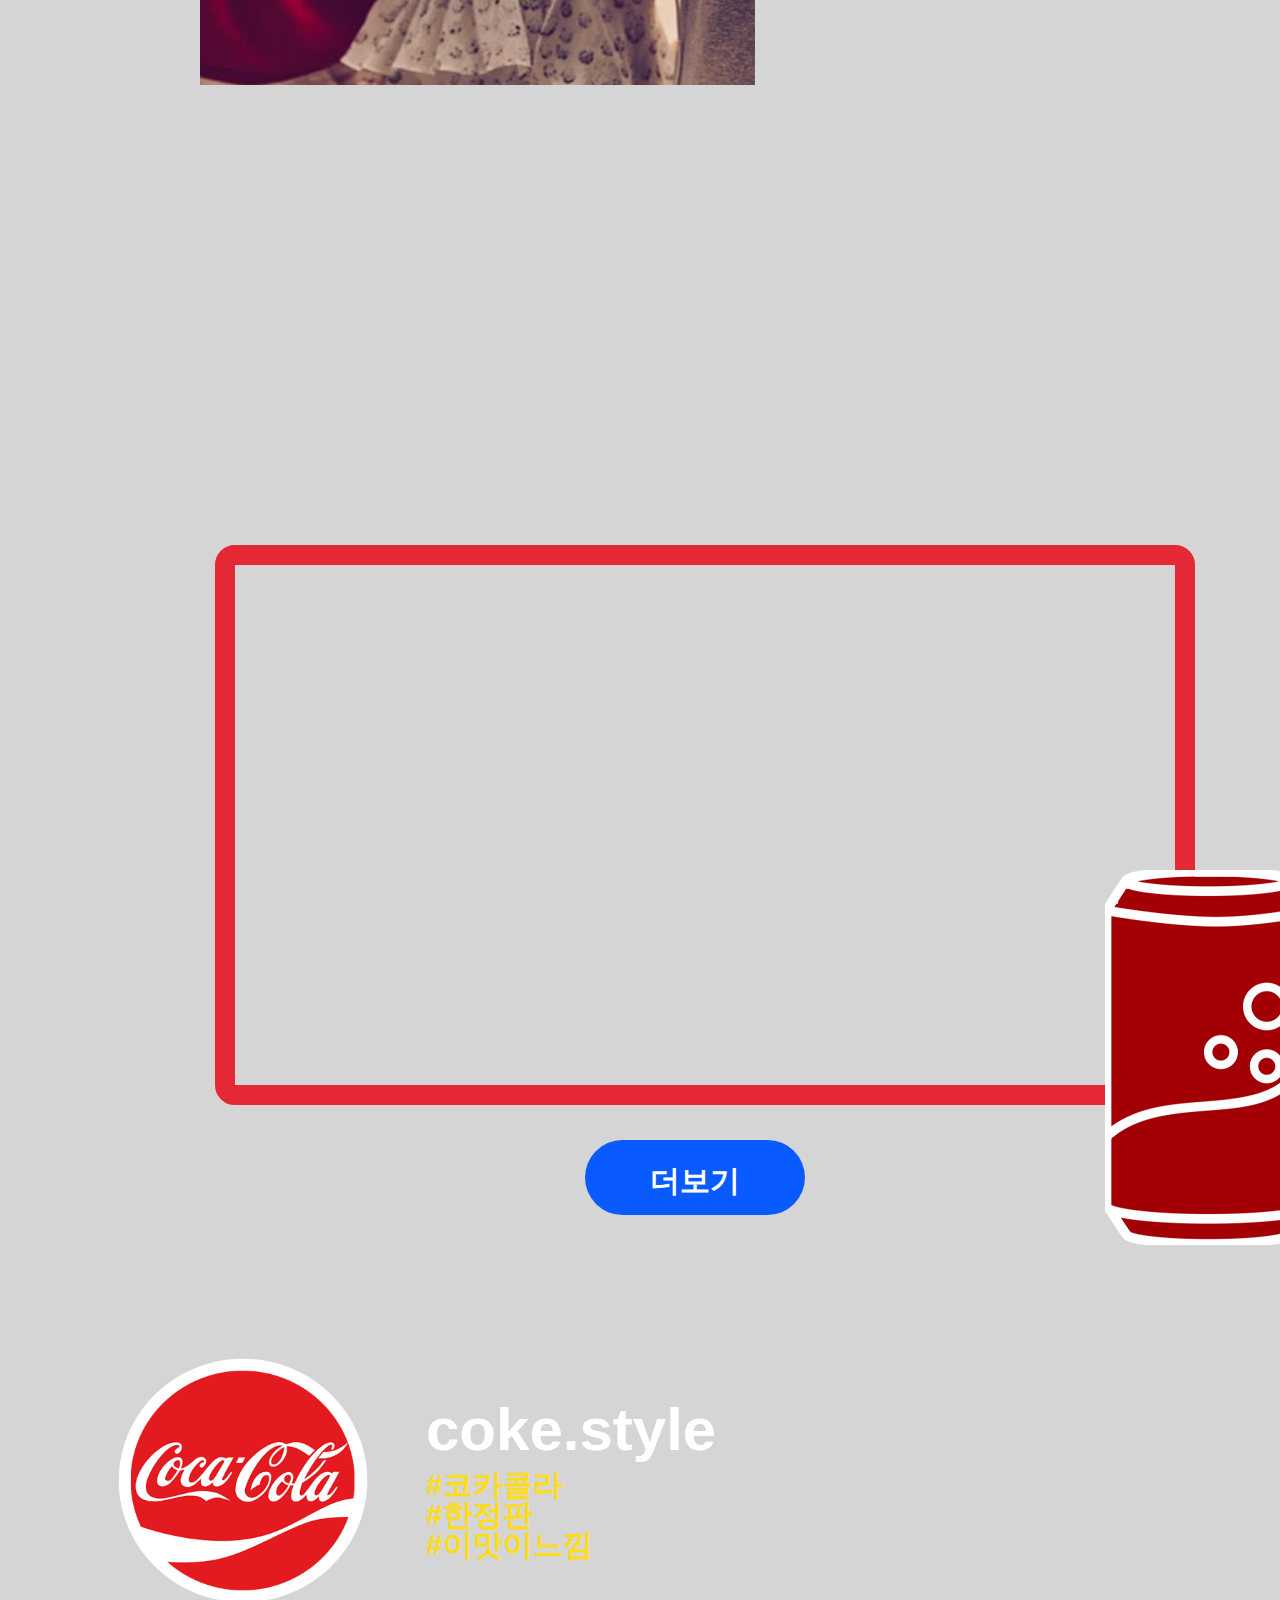
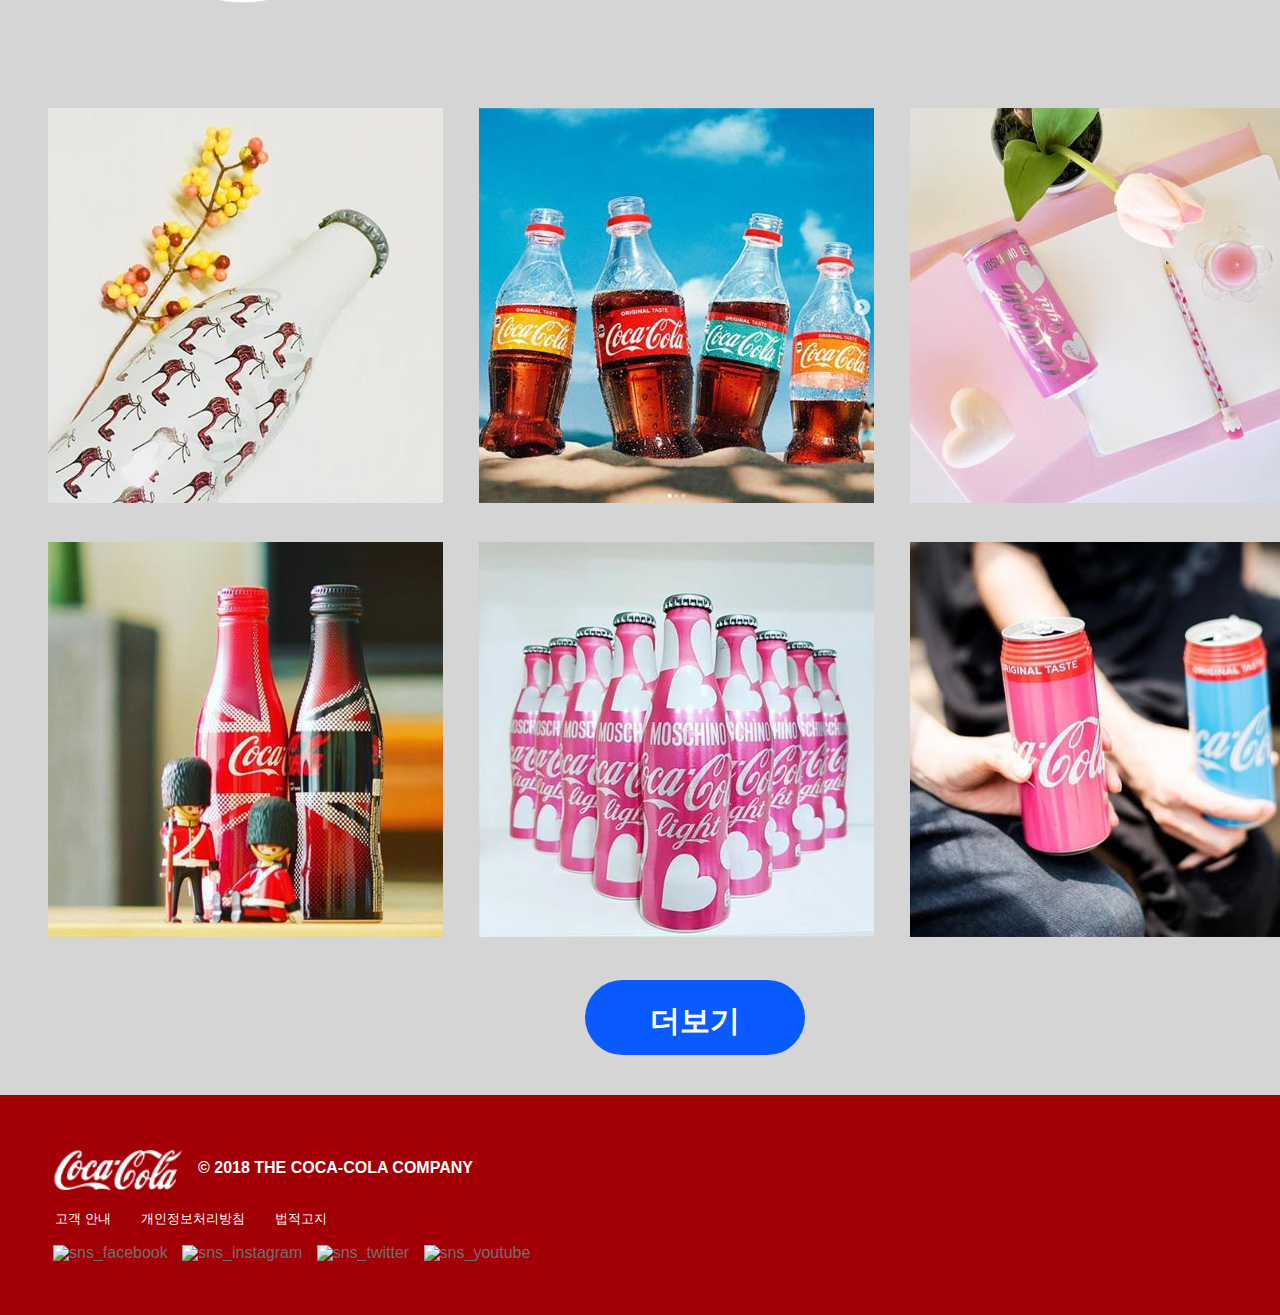
==== commit 78d1dced: "Update index.html" ====
--- a/index.html
+++ b/index.html
@@ -34,9 +34,9 @@
 
         <div id="slide">
             <div class="slide_img">
-                <img src="imgs/main/slide_img1.png" alt="slide_img1">
-                <img src="imgs/main/slide_img2.png" alt="slide_img2">
-                <img src="imgs/main/slide_img3.png" alt="slide_img3">
+                <img src="slide_img1.png" alt="slide_img1">
+                <img src="slide_img2.png" alt="slide_img2">
+                <img src="slide_img3.png" alt="slide_img3">
             </div>
 
             <div class="slide_btn"></div>
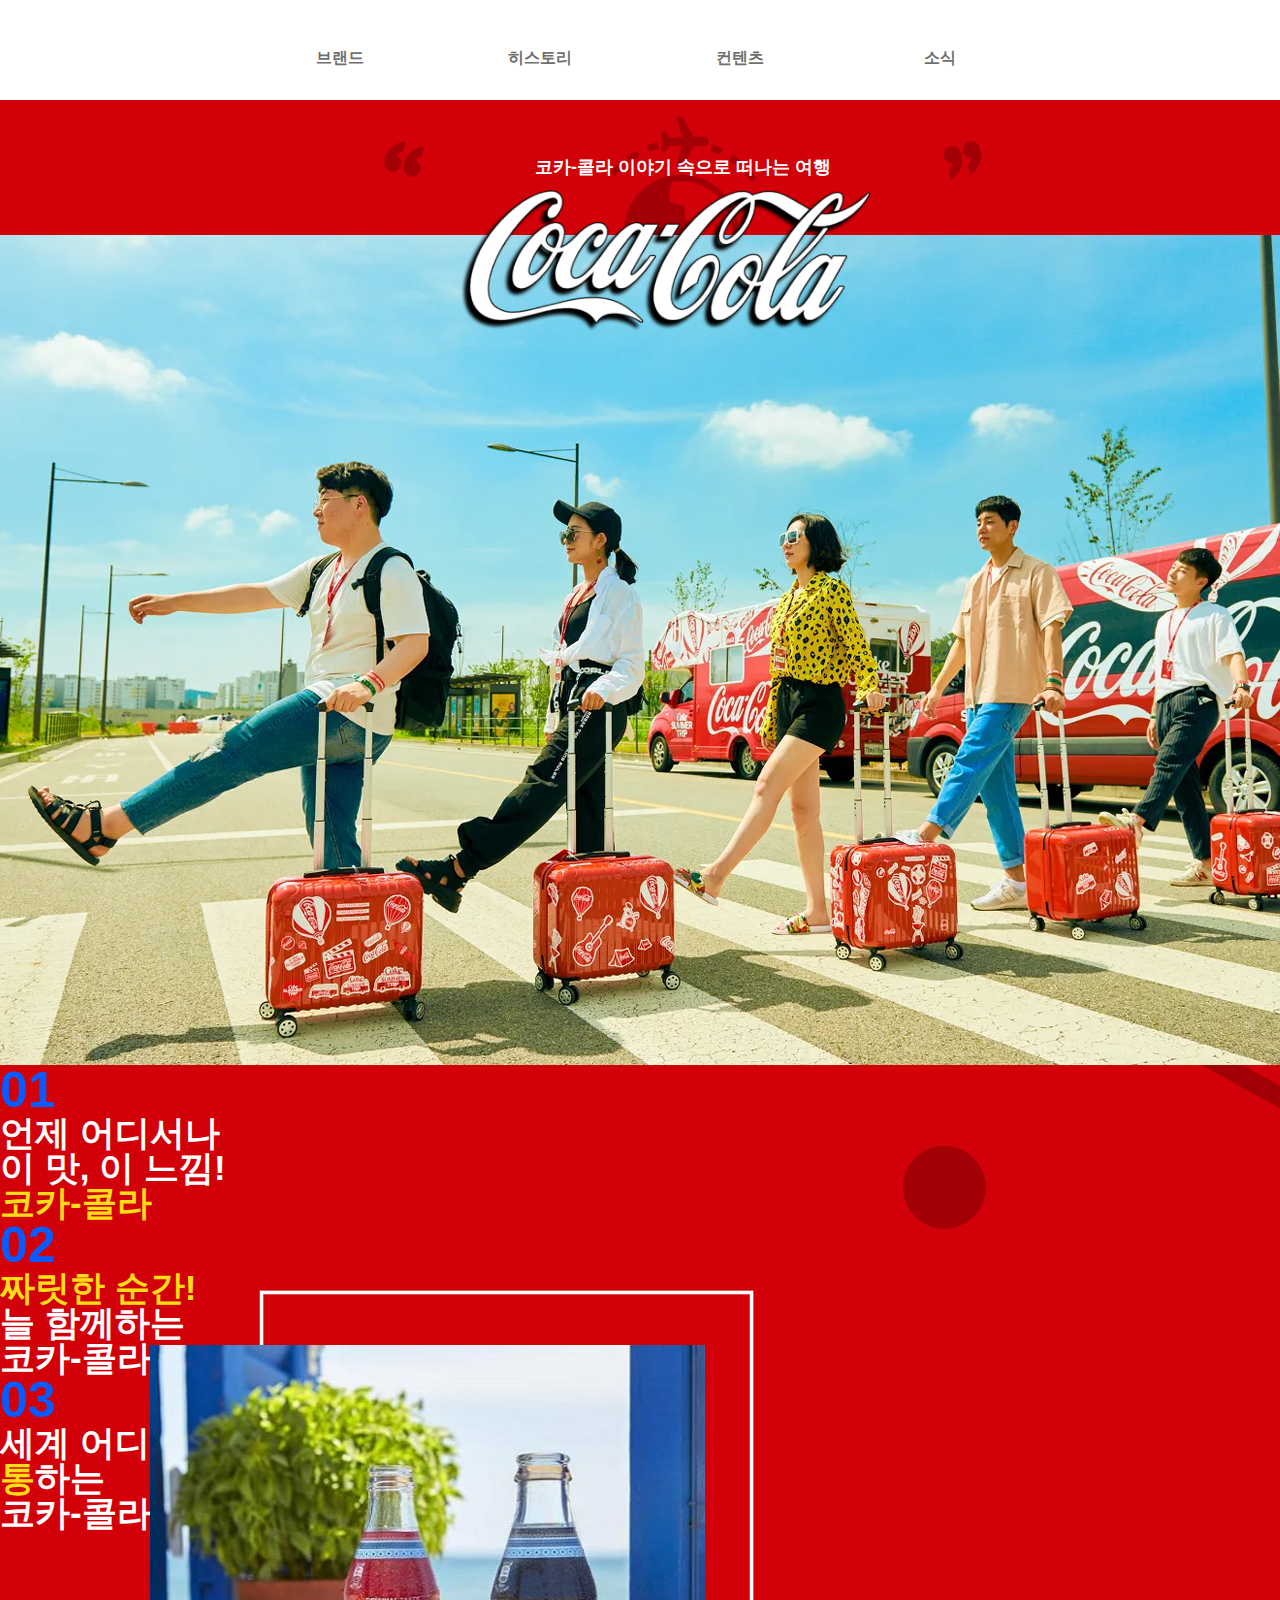
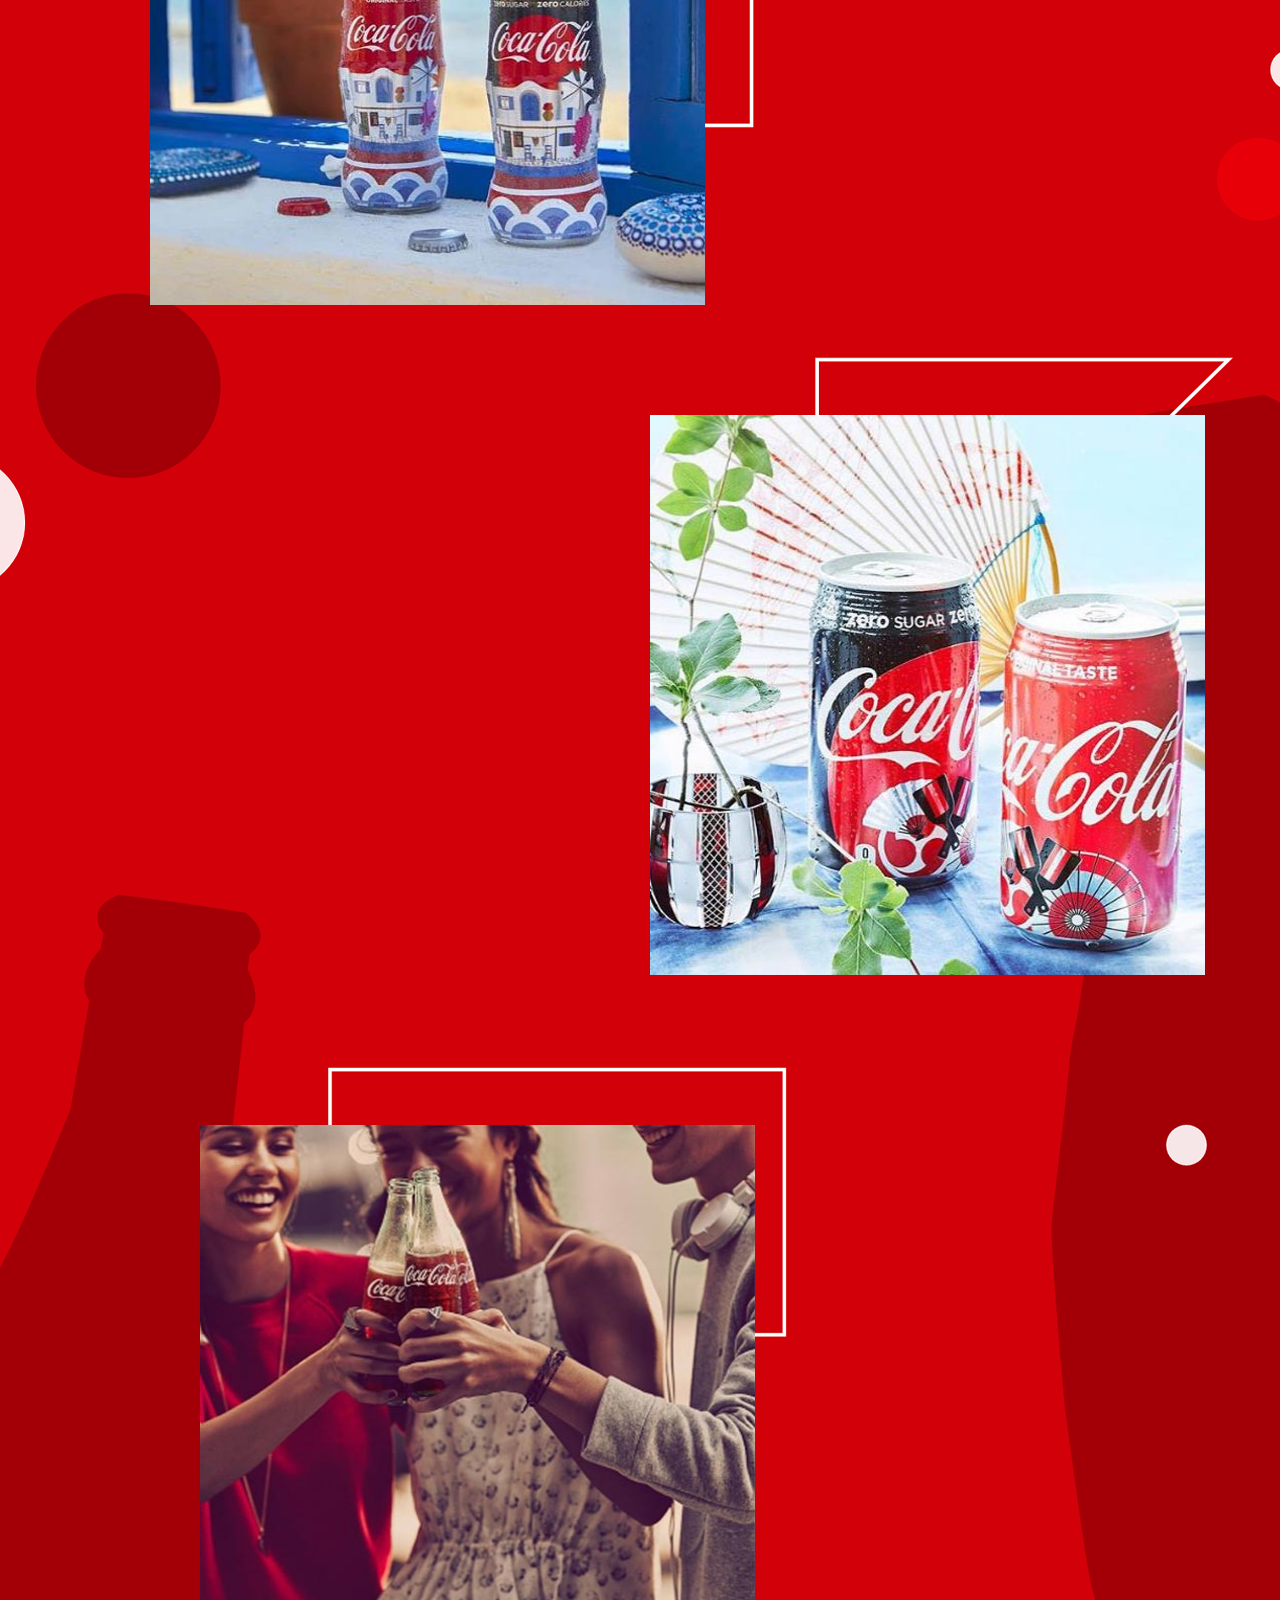
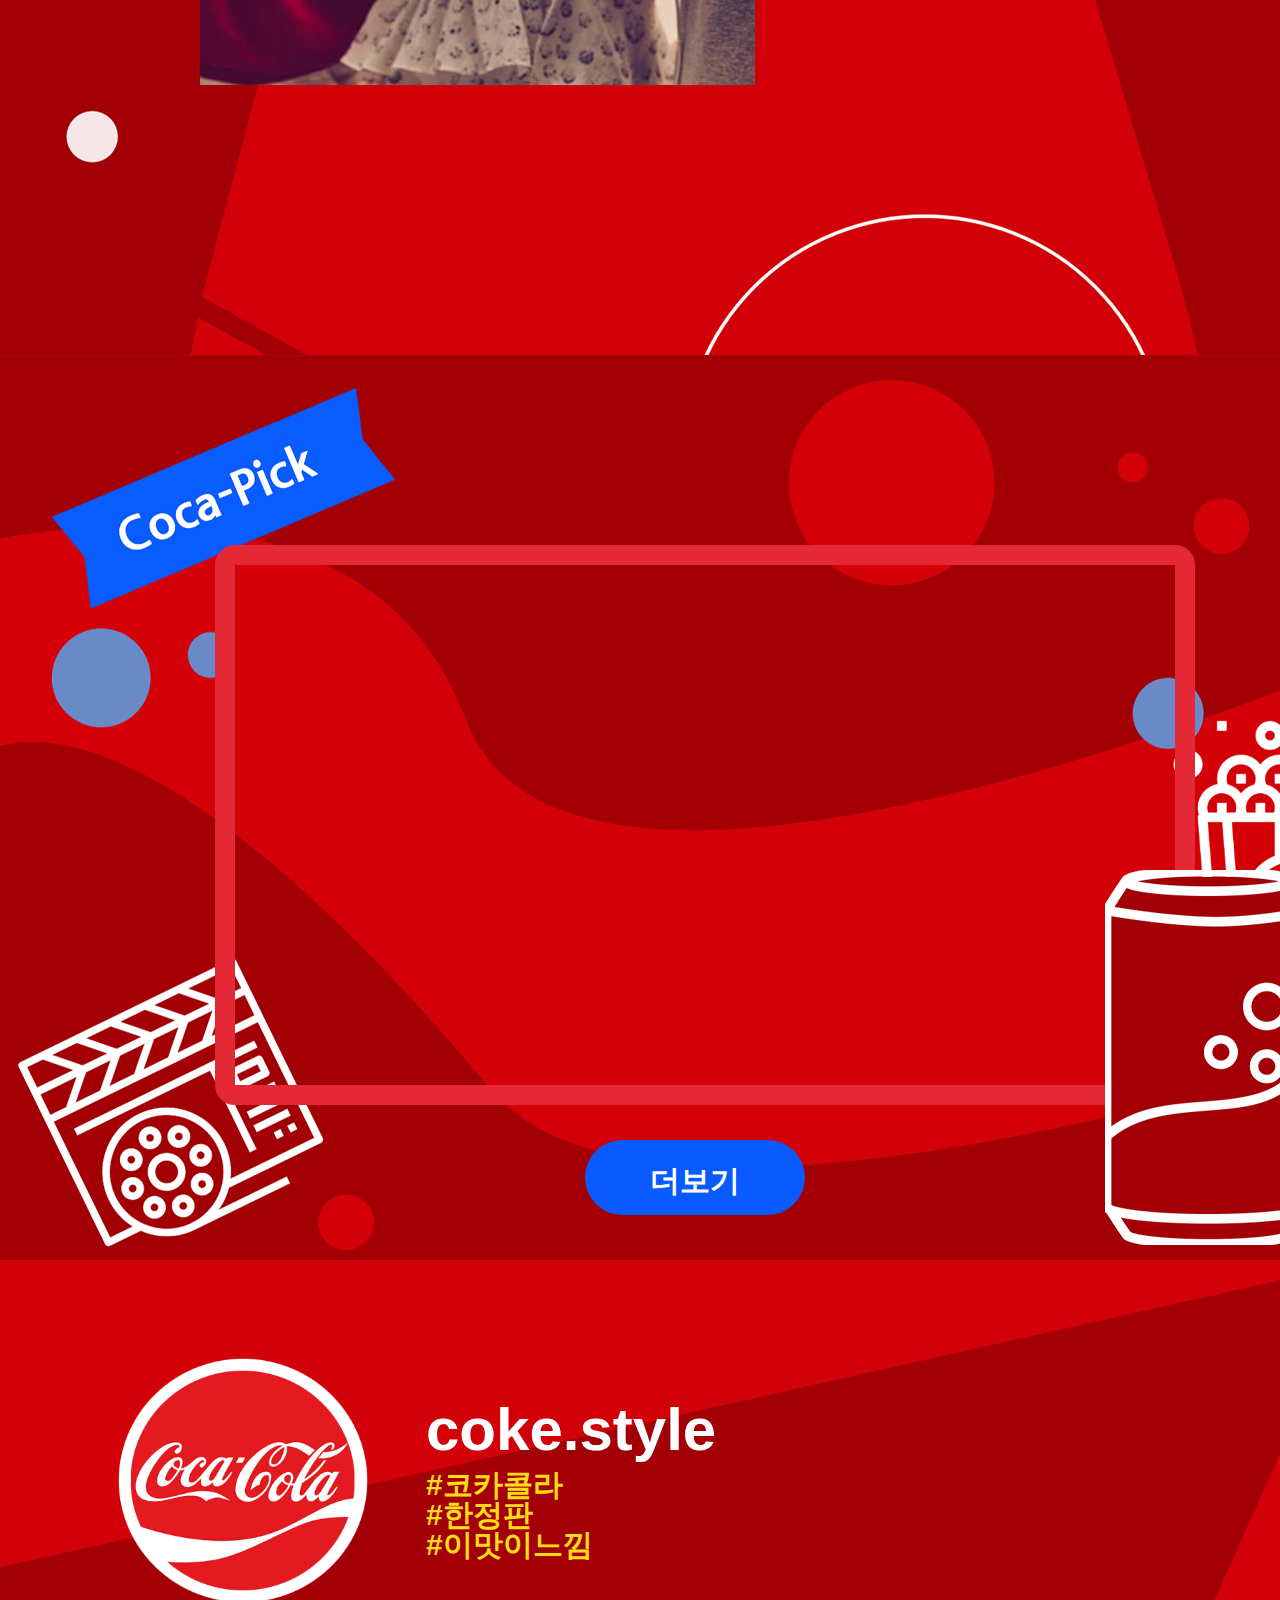
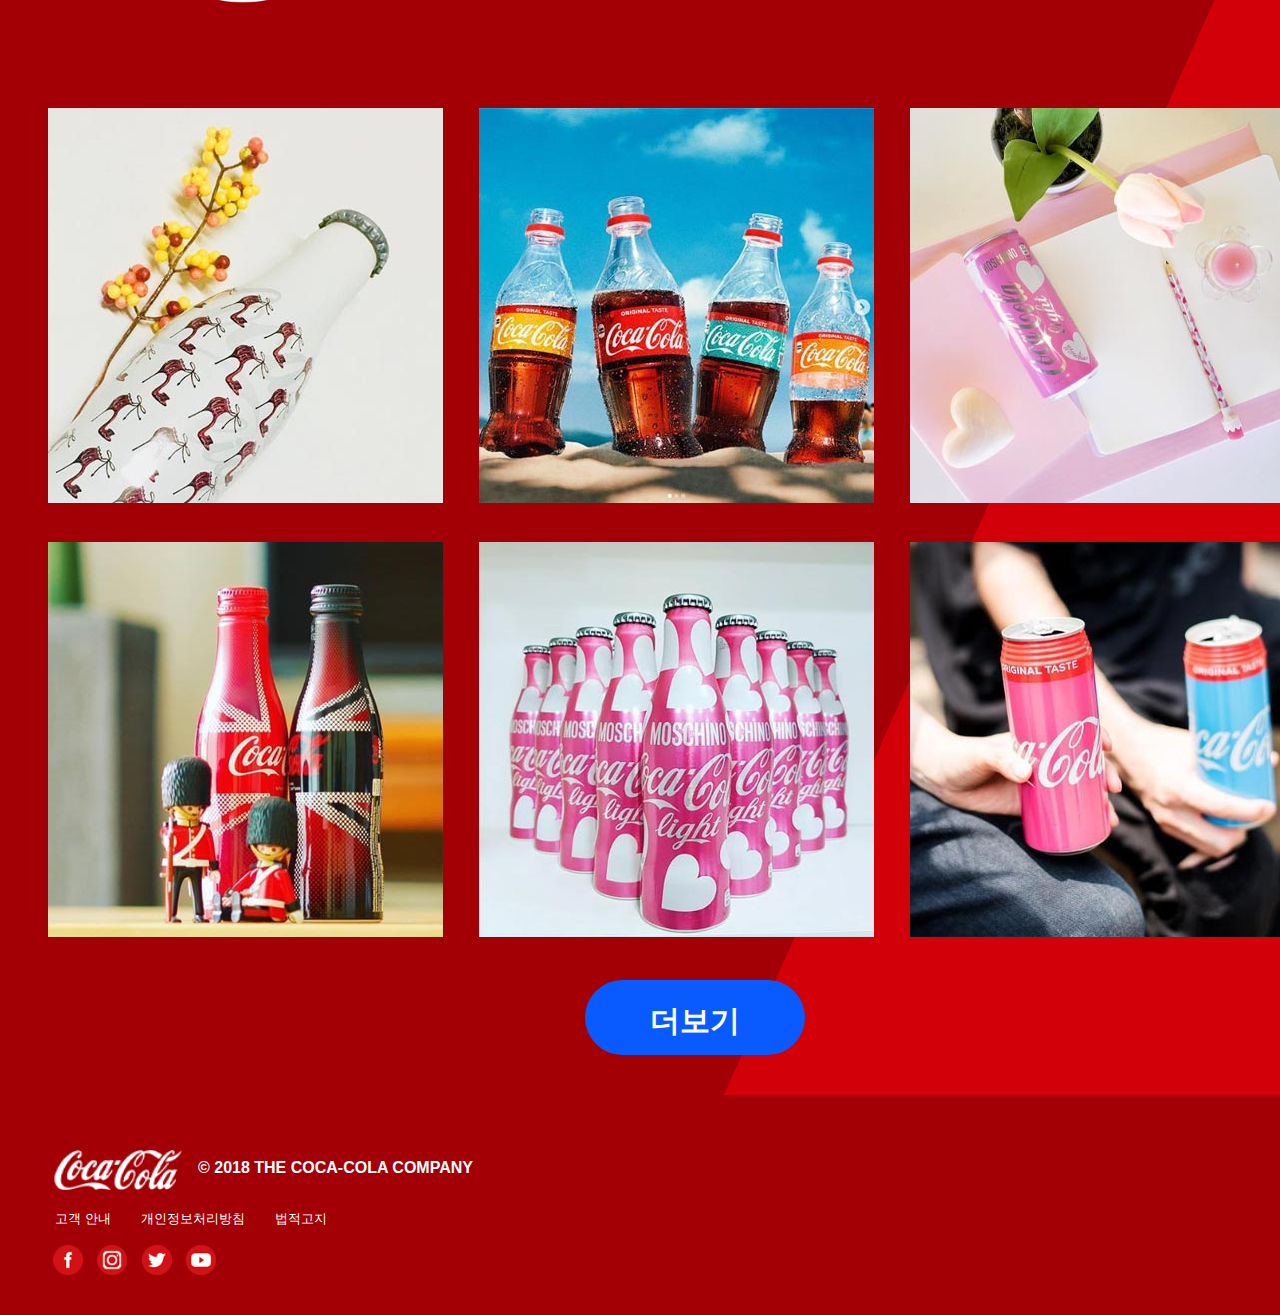
==== commit 438f1cc6: "Update index.html" ====
--- a/index.html
+++ b/index.html
@@ -137,16 +137,16 @@
 
             <div class="mn_footer3">
                 <a href="https://www.facebook.com/Coca-Cola" target="_blank">
-                    <img src="imgs/sns_facebook.png" alt="sns_facebook">
+                    <img src="sns_facebook.png" alt="sns_facebook">
                 </a>
                 <a href="https://www.instagram.com/coke.style/" target="_blank">
-                    <img src="imgs/sns_instagram.png" alt="sns_instagram">
+                    <img src="sns_instagram.png" alt="sns_instagram">
                 </a>
                 <a href="https://twitter.com/CocaCola_Korea" target="_blank">
-                    <img src="imgs/sns_twitter.png" alt="sns_twitter">
+                    <img src="sns_twitter.png" alt="sns_twitter">
                 </a>
                 <a href="https://www.youtube.com/user/openhappinesskorea" target="_blank">
-                    <img src="imgs/sns_youtube.png" alt="sns_youtube">
+                    <img src="sns_youtube.png" alt="sns_youtube">
                 </a>
             </div>
         </footer>
--- a/style.css
+++ b/style.css
@@ -3,7 +3,7 @@
 .min {
     width: 100%;
     height: 135px;
-    background: url(../imgs/bg_img_header2.png) no-repeat center;
+    background: url(bg_img_header2.png) no-repeat center;
 }
 .min p {
     font-size: 18px;
@@ -43,7 +43,7 @@
 /* ------mn_contents */
 
 #mn_contents {
-    background: url(../imgs/main/bg_img_contents.png)no-repeat center;
+    background: url(bg_img_contents.png) no-repeat center;
     width: 1366px;
     height: 2490px;
     margin: 0 auto;
@@ -119,7 +119,7 @@
     width: 1366px;
     height: 905px;
     margin: 0 auto;
-    background: url(../imgs/main/bg_img_movie.png);
+    background: url(bg_img_movie.png);
     position: relative;
 }
 
@@ -164,7 +164,7 @@
 /* ----insta---------------------- */
 
 #insta {
-    background: url(../imgs/main/bg_img_insta.png);
+    background: url(bg_img_insta.png);
     width: 1366px;
     height: 1435px;
     margin: 0 auto;
@@ -280,4 +280,4 @@
 
 .page p {
     line-height: 1.5;
-}+}
